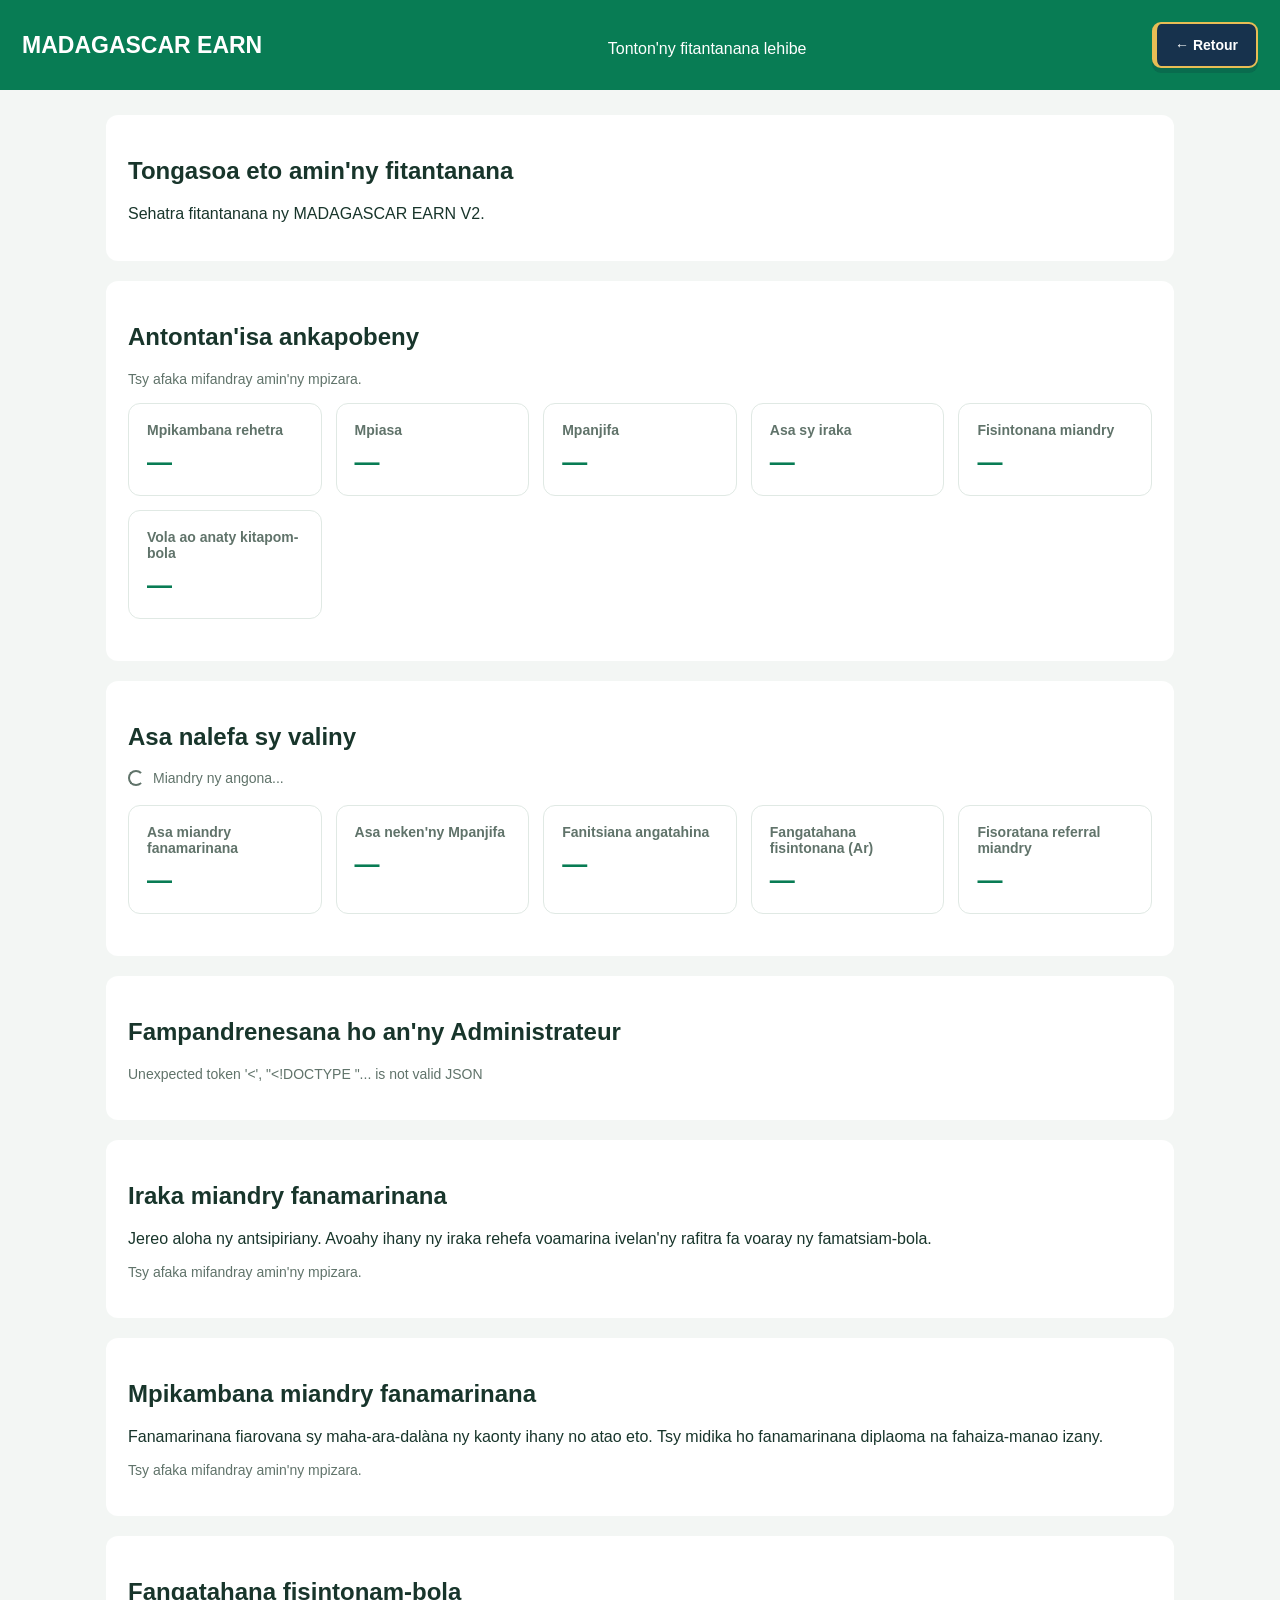
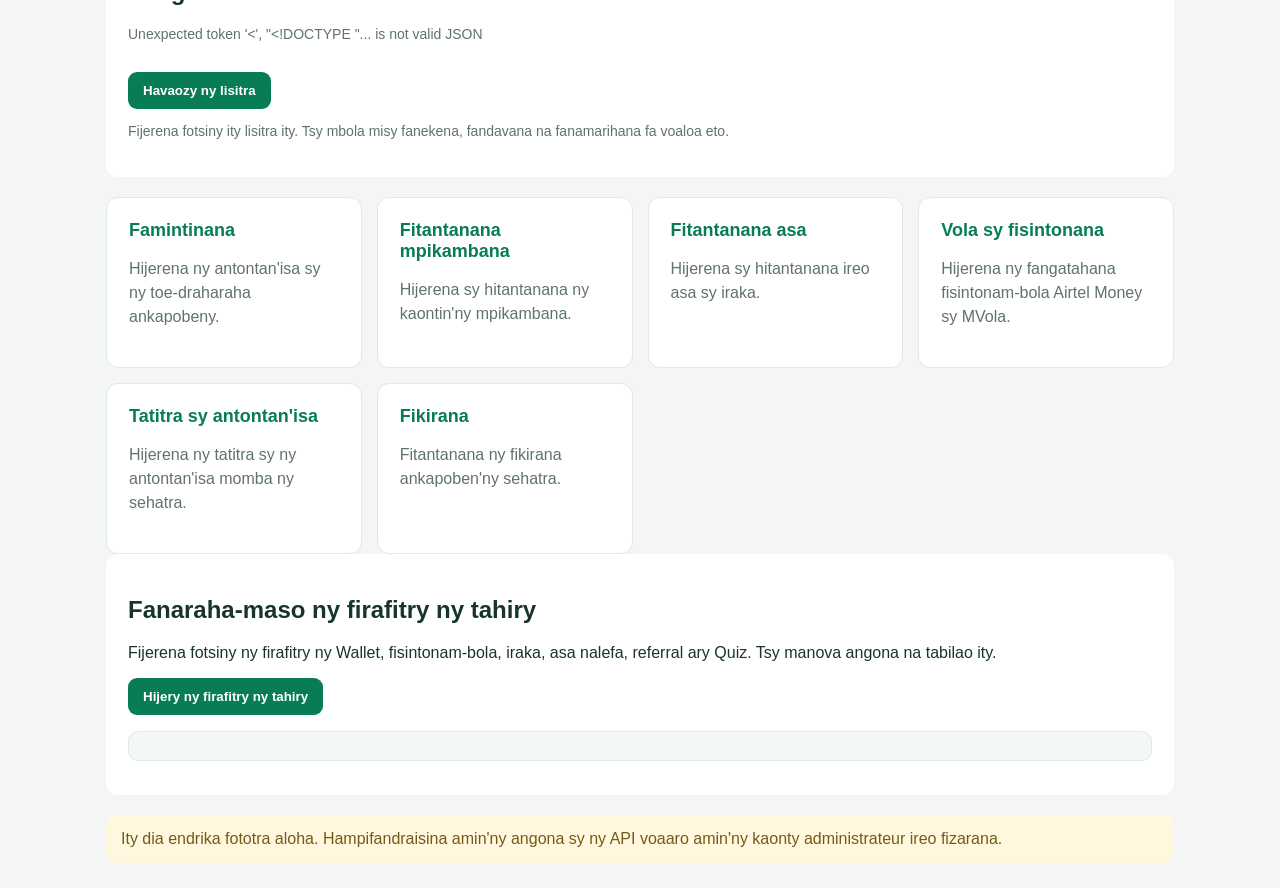
==== admin.html @ 51a0800a "Show read-only withdrawal requests in admin" ====
<!DOCTYPE html>
<html lang="mg">
<head>
  <meta charset="UTF-8">
  <meta name="viewport" content="width=device-width, initial-scale=1">
  <meta name="theme-color" content="#087c54">
  <title>Fitantanana - MADAGASCAR EARN</title>
  <style>
    * {
      box-sizing: border-box;
    }

    body {
      margin: 0;
      font-family: Arial, sans-serif;
      background: #f3f6f4;
      color: #18352b;
    }

    header {
      display:flex;align-items:center;justify-content:space-between;gap:14px;flex-wrap:wrap;
      background: #087c54;
      color: white;
      padding: 22px;
    }

    header h1 {
      margin: 0;
      font-size: 23px;
    }

    header p {
      margin: 7px 0 0;
    }

    main {
      max-width: 1100px;
      margin: 25px auto;
      padding: 0 16px;
    }

    .welcome {
      background: white;
      padding: 22px;
      border-radius: 12px;
      margin-bottom: 20px;
    }

    .menu {
      display: grid;
      grid-template-columns: repeat(auto-fit, minmax(220px, 1fr));
      gap: 15px;
    }

    .item {
      background: white;
      padding: 22px;
      border-radius: 12px;
      border: 1px solid #e0e9e4;
    }

    .item h2 {
      margin-top: 0;
      color: #087c54;
      font-size: 18px;
    }

    .item p {
      color: #60736a;
      line-height: 1.5;
    }

    .notice {
      margin-top: 20px;
      padding: 15px;
      background: #fff8df;
      border-radius: 10px;
      color: #725b16;
    }.statistics {
  display: grid;
  grid-template-columns: repeat(auto-fit, minmax(180px, 1fr));
  gap: 14px;
  margin-bottom: 20px;
}

.stat-card {
  background: white;
  padding: 18px;
  border-radius: 12px;
  border: 1px solid #e0e9e4;
}

.stat-card h3 {
  margin: 0 0 10px;
  color: #60736a;
  font-size: 14px;
}

.stat-card strong {
  font-size: 25px;
  color: #087c54;
}

.stat-status {
  margin-bottom: 16px;
  color: #60736a;
  font-size: 14px;
}

    .me-spinner{display:inline-block;width:16px;height:16px;flex:0 0 16px;border:2px solid currentColor;border-right-color:transparent;border-radius:50%;animation:me-spin .75s linear infinite;vertical-align:middle}
    .me-loading{display:inline-flex;align-items:center;gap:9px}
    @keyframes me-spin{to{transform:rotate(360deg)}}
    @media(prefers-reduced-motion:reduce){.me-spinner{animation-duration:1.8s}}
    .back{display:inline-flex;align-items:center;justify-content:center;min-height:42px;padding:10px 15px;border:1px solid #ffffff65;border-radius:11px;background:#ffffff20;color:#fff;text-decoration:none;font-weight:700;transition:background .2s,transform .2s}.back:hover{background:#ffffff30;transform:translateY(-1px)}
    @media(max-width:560px){header{padding:18px 16px}header h1{font-size:20px}}
  </style>
  <link rel="stylesheet" href="/assets/navigation.css?v=2">
</head>
<body>
  <header>
    <h1>MADAGASCAR EARN</h1>
    <div><p>Tonton'ny fitantanana lehibe</p></div>
    <a class="me-back" href="/dashboard.html">← Retour</a>
  </header>

  <main>
    <section class="welcome">
      <h2>Tongasoa eto amin'ny fitantanana</h2>
      <p>Sehatra fitantanana ny MADAGASCAR EARN V2.</p>
    </section>
<section class="welcome">
  <h2>Antontan'isa ankapobeny</h2>
  <p id="statsStatus" class="stat-status">
    <span class="me-loading"><span class="me-spinner" aria-hidden="true"></span>Miandry ny angona...</span>
  </p>

  <div class="statistics">
    <article class="stat-card">
      <h3>Mpikambana rehetra</h3>
      <strong id="totalUsers">—</strong>
    </article>

    <article class="stat-card">
      <h3>Mpiasa</h3>
      <strong id="totalWorkers">—</strong>
    </article>

    <article class="stat-card">
      <h3>Mpanjifa</h3>
      <strong id="totalClients">—</strong>
    </article>

    <article class="stat-card">
      <h3>Asa sy iraka</h3>
      <strong id="totalMissions">—</strong>
    </article>

    <article class="stat-card">
      <h3>Fisintonana miandry</h3>
      <strong id="pendingWithdrawals">—</strong>
    </article>

    <article class="stat-card">
      <h3>Vola ao anaty kitapom-bola</h3>
      <strong id="totalBalance">—</strong>
    </article>
  </div>
</section>
    <section class="welcome">
      <h2>Asa nalefa sy valiny</h2>
      <p id="submissionStatus" class="stat-status"><span class="me-loading"><span class="me-spinner" aria-hidden="true"></span>Miandry ny angona...</span></p>
      <div class="statistics">
        <article class="stat-card"><h3>Asa miandry fanamarinana</h3><strong id="submittedCount">—</strong></article>
        <article class="stat-card"><h3>Asa neken'ny Mpanjifa</h3><strong id="approvedCount">—</strong></article>
        <article class="stat-card"><h3>Fanitsiana angatahina</h3><strong id="revisionCount">—</strong></article>
        <article class="stat-card"><h3>Fangatahana fisintonana (Ar)</h3><strong id="pendingWithdrawalAmount">—</strong></article>
        <article class="stat-card"><h3>Fisoratana referral miandry</h3><strong id="pendingReferralCount">—</strong></article>
      </div>
    </section>
    <section class="welcome">
      <h2>Fampandrenesana ho an'ny Administrateur</h2>
      <p id="adminNotificationStatus" class="stat-status"><span class="me-loading"><span class="me-spinner" aria-hidden="true"></span>Miandry ny angona...</span></p>
      <ul id="adminNotificationList" style="padding-left:22px;line-height:1.6"></ul>
    </section>
    <section class="welcome">
      <h2>Iraka miandry fanamarinana</h2>
      <p>Jereo aloha ny antsipiriany. Avoahy ihany ny iraka rehefa voamarina ivelan'ny rafitra fa voaray ny famatsiam-bola.</p>
      <p id="pendingMissionStatus" class="stat-status"><span class="me-loading"><span class="me-spinner" aria-hidden="true"></span>Miandry ny angona...</span></p>
      <div id="pendingMissionList" class="menu"></div>
    </section>

    <section class="welcome">
      <h2>Mpikambana miandry fanamarinana</h2>
      <p>Fanamarinana fiarovana sy maha-ara-dalàna ny kaonty ihany no atao eto. Tsy midika ho fanamarinana diplaoma na fahaiza-manao izany.</p>
      <p id="pendingMembersStatus" class="stat-status"><span class="me-loading"><span class="me-spinner" aria-hidden="true"></span>Miandry ny angona...</span></p>
      <div id="pendingMembersList" class="menu"></div>
    </section>
    <section class="welcome">
      <h2>Fangatahana fisintonam-bola</h2>
      <p id="withdrawalsStatus" class="stat-status">Miandry ny angona...</p>
      <div id="withdrawalsList" class="menu"></div>
      <button id="refreshWithdrawals" type="button" style="margin-top:14px;background:#087c54;color:#fff;border:0;border-radius:9px;padding:11px 15px;font-weight:700;cursor:pointer">Havaozy ny lisitra</button>
      <p class="stat-status">Fijerena fotsiny ity lisitra ity. Tsy mbola misy fanekena, fandavana na fanamarihana fa voaloa eto.</p>
    </section>
    <section class="menu">
      <article class="item">
        <h2>Famintinana</h2>
        <p>Hijerena ny antontan'isa sy ny toe-draharaha ankapobeny.</p>
      </article>

      <article class="item">
        <h2>Fitantanana mpikambana</h2>
        <p>Hijerena sy hitantanana ny kaontin'ny mpikambana.</p>
      </article>

      <article class="item">
        <h2>Fitantanana asa</h2>
        <p>Hijerena sy hitantanana ireo asa sy iraka.</p>
      </article>

      <article class="item">
        <h2>Vola sy fisintonana</h2>
        <p>Hijerena ny fangatahana fisintonam-bola Airtel Money sy MVola.</p>
      </article>

      <article class="item">
        <h2>Tatitra sy antontan'isa</h2>
        <p>Hijerena ny tatitra sy ny antontan'isa momba ny sehatra.</p>
      </article>

      <article class="item">
        <h2>Fikirana</h2>
        <p>Fitantanana ny fikirana ankapoben'ny sehatra.</p>
      </article>
    </section>

    <section class="welcome">
      <h2>Fanaraha-maso ny firafitry ny tahiry</h2>
      <p>Fijerena fotsiny ny firafitry ny Wallet, fisintonam-bola, iraka, asa nalefa, referral ary Quiz. Tsy manova angona na tabilao ity.</p>
      <button id="loadDatabaseSchema" type="button" style="background:#087c54;color:#fff;border:0;border-radius:9px;padding:11px 15px;font-weight:700;cursor:pointer">Hijery ny firafitry ny tahiry</button>
      <p id="databaseSchemaStatus" class="stat-status" aria-live="polite"></p>
      <pre id="databaseSchemaOutput" style="white-space:pre-wrap;overflow-wrap:anywhere;background:#f3f8f5;border:1px solid #e0e9e4;border-radius:10px;padding:14px;font-size:12px;max-height:420px;overflow:auto"></pre>
    </section>
    <div class="notice">
      Ity dia endrika fototra aloha. Hampifandraisina amin'ny angona sy ny API voaaro amin'ny kaonty administrateur ireo fizarana.
    </div>
  </main>
<script>
async function loadStatistics() {
  const status = document.getElementById("statsStatus");

  try {
    const response = await fetch("/api/admin/stats", {
      method: "GET",
      credentials: "same-origin",
      cache: "no-store"
    });

    const result = await response.json();

    if (!response.ok || !result.success) {
      if (response.status === 401 || response.status === 403) {
        status.textContent =
          "Tsy nahazo alalana hijery ireo antontan'isa.";
      } else {
        status.textContent =
          "Nisy olana tamin'ny fakana ny angona.";
      }
      return;
    }

    const stats = result.statistics;

    const number = value =>
      Number(value || 0).toLocaleString("fr-FR");

    document.getElementById("totalUsers").textContent =
      number(stats.users.total);

    document.getElementById("totalWorkers").textContent =
      number(stats.users.workers);

    document.getElementById("totalClients").textContent =
      number(stats.users.clients);

    document.getElementById("totalMissions").textContent =
      number(stats.missions.total);

    document.getElementById("pendingWithdrawals").textContent =
      number(stats.withdrawals.pending);

    document.getElementById("totalBalance").textContent =
      number(stats.wallets.total_balance) + " Ar";

    document.getElementById("submittedCount").textContent = number(stats.submissions.submitted);
    document.getElementById("approvedCount").textContent = number(stats.submissions.approved);
    document.getElementById("revisionCount").textContent = number(stats.submissions.revision);
    document.getElementById("pendingWithdrawalAmount").textContent = number(stats.withdrawals.pending_amount);
    document.getElementById("pendingReferralCount").textContent = number(stats.referrals.pending);

    status.textContent =
      "Tafiditra soa aman-tsara ny antontan'isa.";

  } catch (error) {
    status.textContent =
      "Tsy afaka mifandray amin'ny mpizara.";
  }
}

async function loadAdminWithdrawals() {
  const status = document.getElementById("withdrawalsStatus");
  const list = document.getElementById("withdrawalsList");
  status.textContent = "Eo am-pakana ny fangatahana...";
  try {
    const response = await fetch("/api/admin/withdrawals", {
      credentials: "same-origin",
      cache: "no-store"
    });
    const result = await response.json();
    if (!response.ok || !result.success) {
      throw new Error(result.message || "Tsy afaka naka ny fangatahana.");
    }
    const items = result.withdrawals || [];
    status.textContent = items.length
      ? items.length + " fangatahana farany"
      : "Mbola tsy misy fangatahana fisintonam-bola.";
    list.replaceChildren();
    const labels = { pending: "Miandry", approved: "Ekena fa mbola tsy voaloa", paid: "Voaloa", rejected: "Nolavina" };
    for (const item of items) {
      const card = document.createElement("article");
      card.className = "item";
      const title = document.createElement("h2");
      title.textContent = (item.full_name || "Mpikambana") + " — " + Number(item.amount_ariary).toLocaleString("fr-FR") + " Ar";
      const details = document.createElement("p");
      details.textContent =
        "Raisin'ny Mpiasa: " + Number(item.payout_ariary).toLocaleString("fr-FR") + " Ar" +
        " · Sarany: " + Number(item.fee_ariary).toLocaleString("fr-FR") + " Ar" +
        " · " + (item.method || "") +
        " · Finday handraisana: " + (item.phone_number || "") +
        " · Satan'ny fangatahana: " + (labels[item.status] || item.status || "Tsy fantatra") +
        " · Daty: " + (item.requested_at ? new Date(item.requested_at).toLocaleString("fr-FR") : "");
      card.append(title, details);
      list.append(card);
    }
  } catch (error) {
    status.textContent = error.message || "Tsy afaka naka ny fangatahana fisintonam-bola.";
  }
}
document.getElementById("refreshWithdrawals").addEventListener("click", loadAdminWithdrawals);
loadAdminWithdrawals();

loadStatistics();

async function loadAdminNotifications(){
  const status = document.getElementById("adminNotificationStatus");
  const list = document.getElementById("adminNotificationList");
  try {
    const response = await fetch("/api/notifications", {credentials:"same-origin",cache:"no-store"});
    const result = await response.json();
    if (!response.ok || !result.success) throw new Error(result.message || "Tsy afaka naka fampandrenesana.");
    const items = result.notifications || [];
    status.textContent = items.length ? items.length + " fampandrenesana farany" : "Tsy mbola misy fampandrenesana.";
    list.replaceChildren();
    for (const item of items) {
      const li = document.createElement("li");
      const strong = document.createElement("strong");
      strong.textContent = (Number(item.is_read) === 1 ? "" : "● ") + (item.title || "Fampandrenesana");
      const message = document.createElement("div");
      message.textContent = item.message || "";
      const date = document.createElement("small");
      date.textContent = item.created_at ? new Date(item.created_at).toLocaleString("fr-FR") : "";
      li.append(strong, message, date);
      li.style.marginBottom = "12px";
      list.append(li);
    }
  } catch (error) {
    status.textContent = error.message || "Tsy afaka naka fampandrenesana.";
  }
}
loadAdminNotifications();

async function loadPendingMissions() {
  const status = document.getElementById("pendingMissionStatus");
  const list = document.getElementById("pendingMissionList");
  try {
    const response = await fetch("/api/admin/missions", { credentials:"same-origin", cache:"no-store" });
    const result = await response.json();
    if (!response.ok || !result.success) {
      status.textContent = response.status === 401 || response.status === 403
        ? "Tsy nahazo alalana hijery ireo iraka. Kaonty Administrateur ihany."
        : (result.message || "Tsy afaka naka ireo iraka.");
      return;
    }
    status.textContent = result.missions.length + " iraka miandry.";
    list.innerHTML = result.missions.length ? result.missions.map(m => `
      <article class="item">
        <h2>${escapeText(m.title)}</h2>
        <p>${escapeText(m.description)}</p>
        <p><strong>Mpanjifa:</strong> ${escapeText(m.client_name)}<br>
        <strong>Tetibola:</strong> ${Number(m.budget_ariary).toLocaleString("fr-FR")} Ar<br>
        <strong>Mpiasa:</strong> ${Number(m.workers_needed)}</p>
        <label for="mission-note-${Number(m.id)}">Fanamarihana / porofo fanamarinana</label>
        <input id="mission-note-${Number(m.id)}" maxlength="1000" placeholder="Lazao izay fanamarinana natao">
        <p class="muted" role="status">Tsy mbola azo avoaka: tsy mbola mifandray amin'ny Wallet ny fanamarinana sy fitazonana ny tetibola.</p>
        <button type="button" style="background:#a63a35" onclick="reviewMission(${Number(m.id)}, 'reject', this)">Lavina</button>
      </article>`).join("") : "<p>Tsy misy iraka miandry fanamarinana.</p>";
  } catch (error) {
    status.textContent = "Tsy afaka mifandray amin'ny mpizara.";
  }
}
function escapeText(value) {
  return String(value ?? "").replace(/[&<>"']/g, ch => ({
    "&":"&amp;", "<":"&lt;", ">":"&gt;", '"':"&quot;", "'":"&#39;"
  }[ch]));
}
async function reviewMission(id, action, button) {
  const note = document.getElementById("mission-note-" + id)?.value.trim() || "";
  if (action === "publish" && note.length < 8) {
    alert("Ampidiro fanamarihana mazava momba ny fanamarinana ny famatsiam-bola.");
    return;
  }
  const promptText = action === "publish"
    ? "Manamafy ve ianao fa voaray sy voamarina ny famatsiam-bola, ka azo avoaka ity iraka ity?"
    : "Azonao antoka ve fa handà ity iraka ity?";
  if (!confirm(promptText)) return;
  const originalText = button ? button.textContent : "";
  if (button) { button.disabled = true; button.classList.add("is-loading"); button.textContent = "Miandry..."; }
  try {
    const response = await fetch("/api/admin/missions", {
      method:"POST", credentials:"same-origin", cache:"no-store",
      headers:{"Content-Type":"application/json"},
      body:JSON.stringify({mission_id:id, action, funding_confirmed:action==="publish", note})
    });
    const result = await response.json();
    alert(result.message || "Vita.");
    if (response.ok && result.success) loadPendingMissions();
  } catch (error) {
    alert("Tsy afaka mifandray amin'ny mpizara.");
  } finally {
    if (button) { button.disabled = false; button.classList.remove("is-loading"); button.textContent = originalText; }
  }
}
loadPendingMissions();


async function loadPendingMembers() {
  const status = document.getElementById("pendingMembersStatus");
  const list = document.getElementById("pendingMembersList");
  try {
    const response = await fetch("/api/admin/members", {
      method: "GET",
      credentials: "same-origin",
      cache: "no-store"
    });
    const result = await response.json();
    if (!response.ok || !result.success) {
      status.textContent = response.status === 401 || response.status === 403
        ? "Tsy nahazo alalana hijery ireo mpikambana."
        : (result.message || "Tsy afaka naka ny lisitry ny mpikambana.");
      return;
    }

    const members = result.members || [];
    status.textContent = members.length
      ? members.length + " kaonty miandry fanamarinana."
      : "Tsy misy kaonty miandry fanamarinana.";
    list.replaceChildren();

    for (const member of members) {
      const card = document.createElement("article");
      card.className = "item";

      const heading = document.createElement("h2");
      heading.textContent = member.full_name || "Mpikambana";
      const role = document.createElement("p");
      role.textContent = member.role === "worker" ? "Karazana kaonty: Mpiasa" : "Karazana kaonty: Mpanjifa";
      const email = document.createElement("p");
      email.textContent = "Email: " + (member.email || "Tsy misy");
      const phone = document.createElement("p");
      phone.textContent = "Finday: " + (member.phone || "Tsy misy");
      const state = document.createElement("p");
      state.textContent = member.security_status === "review"
        ? "Fiarovana: Mila fanadihadiana ataon'ny Administrateur"
        : member.security_status === "rejected"
          ? "Fiarovana: Nolavina"
          : "Fiarovana: Tsy nahitana famantarana mampiahiahy";

      const accountState = document.createElement("p");
      accountState.textContent = "Satan'ny kaonty: " + (member.status === "pending" ? "Miandry" : member.status);

      card.append(heading, role, email, phone, state, accountState);

      if (member.security_status === "review" && member.status === "pending") {
        const actions = document.createElement("div");
        actions.style.cssText = "display:flex;gap:8px;flex-wrap:wrap;margin-top:14px";
        const approve = document.createElement("button");
        approve.type = "button";
        approve.textContent = "Ekena ny kaonty";
        approve.style.cssText = "background:#087c54;color:#fff;border:0;border-radius:9px;padding:10px 13px;font-weight:700;cursor:pointer";
        approve.addEventListener("click", () => reviewMember(member.id, "approve", approve));
        const reject = document.createElement("button");
        reject.type = "button";
        reject.textContent = "Lavina";
        reject.style.cssText = "background:#a63a35;color:#fff;border:0;border-radius:9px;padding:10px 13px;font-weight:700;cursor:pointer";
        reject.addEventListener("click", () => reviewMember(member.id, "reject", reject));
        actions.append(approve, reject);
        card.append(actions);
      }
      list.append(card);
    }
  } catch (error) {
    status.textContent = "Tsy afaka mifandray amin'ny mpizara.";
  }
}

loadPendingMembers();


async function reviewMember(id, action, button) {
  const promptText = action === "approve"
    ? "Efa nohamarininao ve fa azo ekena ity kaonty ity?"
    : "Azonao antoka ve fa holavina sy haato ity kaonty ity?";
  if (!confirm(promptText)) return;
  const original = button.textContent;
  button.disabled = true;
  button.textContent = "Miandry...";
  try {
    const response = await fetch("/api/admin/members", {
      method: "POST",
      credentials: "same-origin",
      cache: "no-store",
      headers: { "Content-Type": "application/json" },
      body: JSON.stringify({ member_id: id, action })
    });
    const result = await response.json();
    alert(result.message || "Vita.");
    if (response.ok && result.success) {
      loadPendingMembers();
      loadStatistics();
      loadAdminNotifications();
    }
  } catch (error) {
    alert("Tsy afaka nifandray tamin'ny mpizara.");
  } finally {
    button.disabled = false;
    button.textContent = original;
  }
}


document.getElementById("loadDatabaseSchema").addEventListener("click", async () => {
  const button = document.getElementById("loadDatabaseSchema");
  const status = document.getElementById("databaseSchemaStatus");
  const output = document.getElementById("databaseSchemaOutput");
  button.disabled = true;
  button.textContent = "Eo am-pakana...";
  status.textContent = "";
  output.textContent = "";
  try {
    const response = await fetch("/api/admin/database-schema", {
      credentials: "same-origin",
      cache: "no-store"
    });
    const result = await response.json();
    if (!response.ok || !result.success) throw new Error(result.message || "Tsy afaka naka ny firafitry ny tahiry.");
    output.textContent = JSON.stringify(result.schema, null, 2);
    status.textContent = "Vita ny fijerena. Tsy nisy angona novaina.";
  } catch (error) {
    status.textContent = error.message || "Nisy olana tamin'ny fijerena ny tahiry.";
  } finally {
    button.disabled = false;
    button.textContent = "Hijery indray ny firafitry ny tahiry";
  }
});

</script></body>
</html>
---- assets/navigation.css ----
/* MADAGASCAR EARN V2 — endrika vaovao iraisana ho an'ny bokotra fiverenana */
.me-back,
.me-back:visited{
  display:inline-flex;
  align-items:center;
  justify-content:center;
  gap:9px;
  min-height:46px;
  padding:11px 18px;
  border:2px solid #e8bd55;
  border-left-width:5px;
  border-radius:9px;
  background:#17324d;
  color:#fff !important;
  font-family:Arial,Helvetica,sans-serif;
  font-size:14px;
  font-weight:800;
  line-height:1.2;
  text-decoration:none !important;
  white-space:nowrap;
  box-shadow:0 5px 0 rgba(12,35,54,.18);
  transition:background .18s ease,transform .18s ease,box-shadow .18s ease;
  -webkit-tap-highlight-color:transparent;
}
.me-back:hover{
  background:#244d70;
  color:#fff !important;
  transform:translateY(-2px);
  box-shadow:0 7px 0 rgba(12,35,54,.16);
}
.me-back:focus-visible{
  outline:3px solid #e8bd55;
  outline-offset:3px;
}
.me-back:active{
  transform:translateY(1px);
  box-shadow:0 2px 0 rgba(12,35,54,.18);
}
@media(max-width:560px){
  .me-back{min-height:43px;padding:10px 14px;font-size:13px}
}
@media(prefers-reduced-motion:reduce){
  .me-back{transition:none}
}
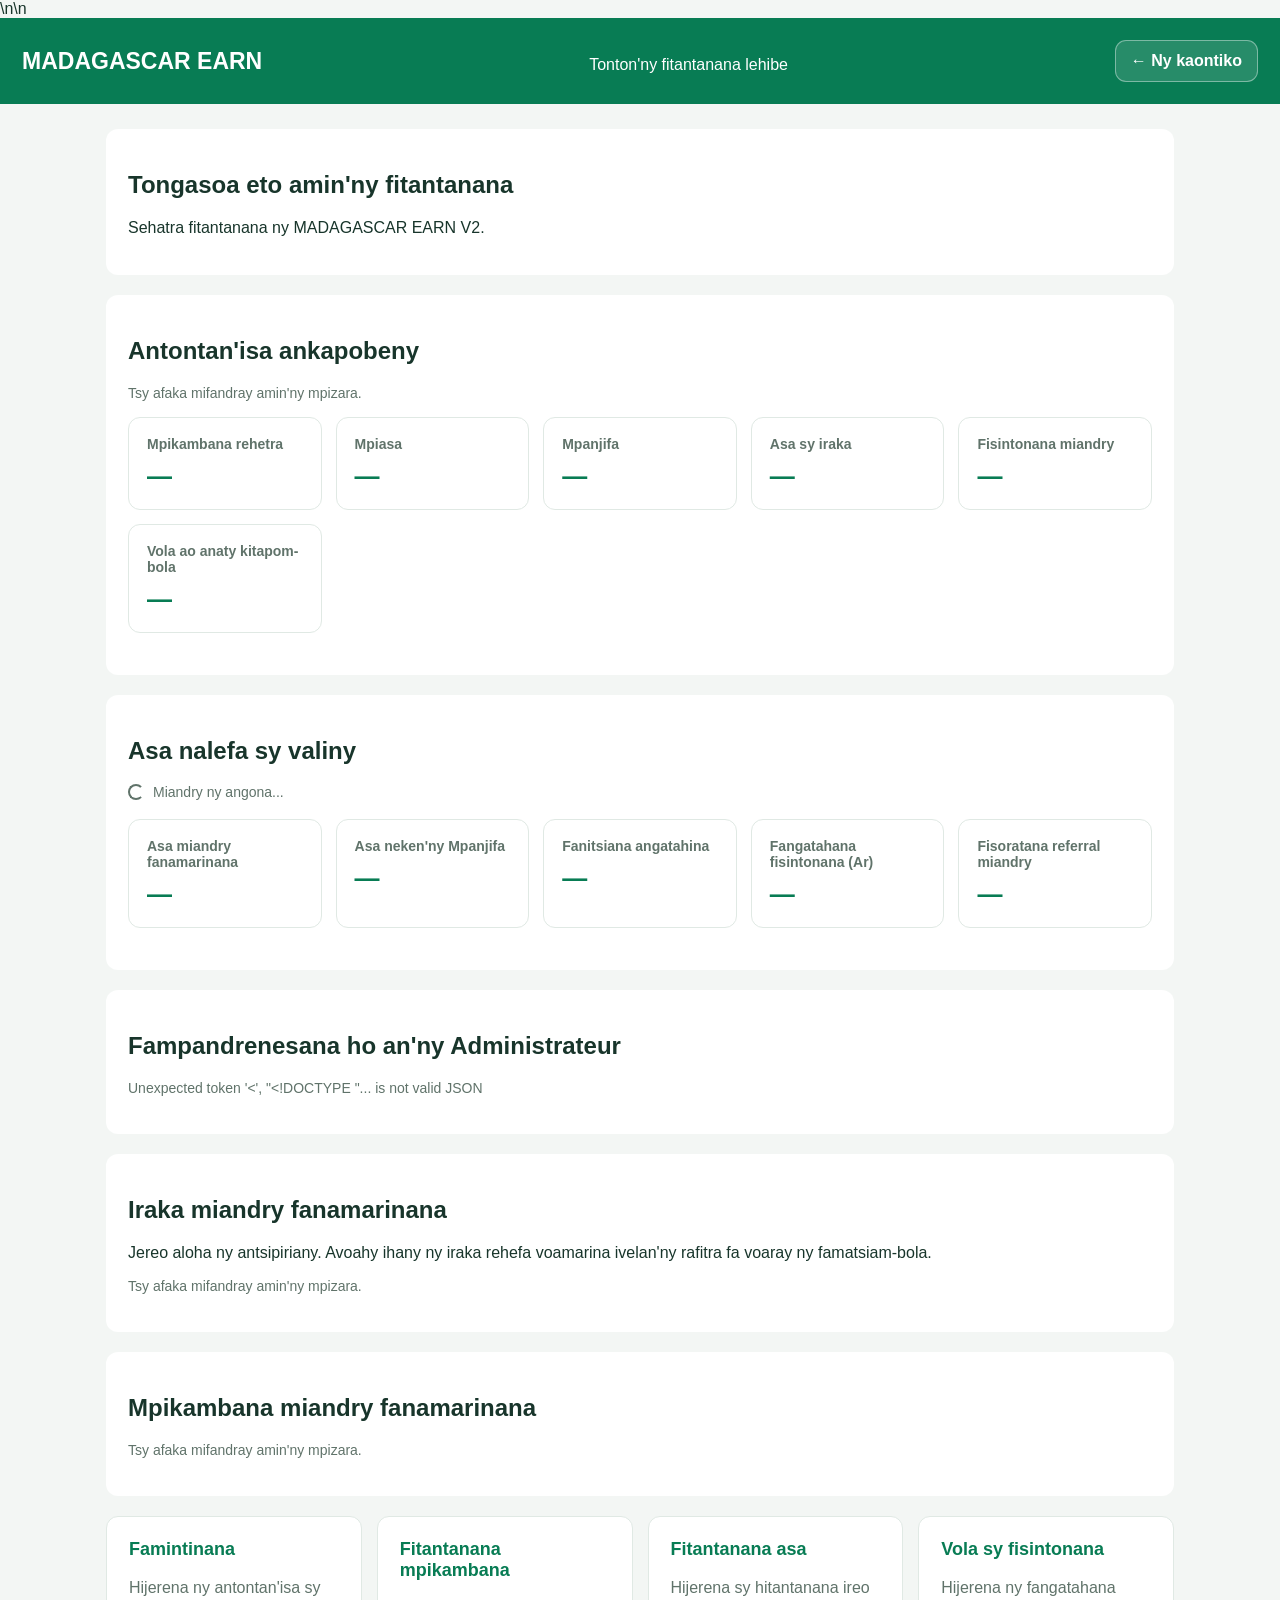
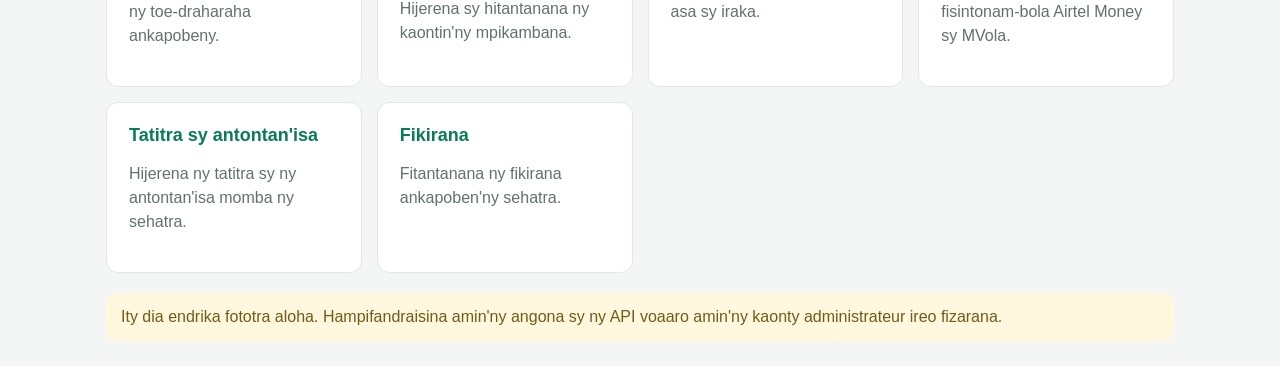
==== commit c825e48a: "Mampifandray ny fenitra affichage Android amin'ny admin.html" ====
--- a/admin.html
+++ b/admin.html
@@ -114,14 +114,13 @@
     @media(prefers-reduced-motion:reduce){.me-spinner{animation-duration:1.8s}}
     .back{display:inline-flex;align-items:center;justify-content:center;min-height:42px;padding:10px 15px;border:1px solid #ffffff65;border-radius:11px;background:#ffffff20;color:#fff;text-decoration:none;font-weight:700;transition:background .2s,transform .2s}.back:hover{background:#ffffff30;transform:translateY(-1px)}
     @media(max-width:560px){header{padding:18px 16px}header h1{font-size:20px}}
-  </style>
-  <link rel="stylesheet" href="/assets/navigation.css?v=2">
+  </style>\n<link rel="stylesheet" href="/assets/android-compact.css">\n
 </head>
 <body>
   <header>
     <h1>MADAGASCAR EARN</h1>
     <div><p>Tonton'ny fitantanana lehibe</p></div>
-    <a class="me-back" href="/dashboard.html">← Retour</a>
+    <a class="back" href="/dashboard.html">← Ny kaontiko</a>
   </header>
 
   <main>
@@ -192,17 +191,9 @@
 
     <section class="welcome">
       <h2>Mpikambana miandry fanamarinana</h2>
-      <p>Fanamarinana fiarovana sy maha-ara-dalàna ny kaonty ihany no atao eto. Tsy midika ho fanamarinana diplaoma na fahaiza-manao izany.</p>
       <p id="pendingMembersStatus" class="stat-status"><span class="me-loading"><span class="me-spinner" aria-hidden="true"></span>Miandry ny angona...</span></p>
       <div id="pendingMembersList" class="menu"></div>
     </section>
-    <section class="welcome">
-      <h2>Fangatahana fisintonam-bola</h2>
-      <p id="withdrawalsStatus" class="stat-status">Miandry ny angona...</p>
-      <div id="withdrawalsList" class="menu"></div>
-      <button id="refreshWithdrawals" type="button" style="margin-top:14px;background:#087c54;color:#fff;border:0;border-radius:9px;padding:11px 15px;font-weight:700;cursor:pointer">Havaozy ny lisitra</button>
-      <p class="stat-status">Fijerena fotsiny ity lisitra ity. Tsy mbola misy fanekena, fandavana na fanamarihana fa voaloa eto.</p>
-    </section>
     <section class="menu">
       <article class="item">
         <h2>Famintinana</h2>
@@ -235,13 +226,6 @@
       </article>
     </section>
 
-    <section class="welcome">
-      <h2>Fanaraha-maso ny firafitry ny tahiry</h2>
-      <p>Fijerena fotsiny ny firafitry ny Wallet, fisintonam-bola, iraka, asa nalefa, referral ary Quiz. Tsy manova angona na tabilao ity.</p>
-      <button id="loadDatabaseSchema" type="button" style="background:#087c54;color:#fff;border:0;border-radius:9px;padding:11px 15px;font-weight:700;cursor:pointer">Hijery ny firafitry ny tahiry</button>
-      <p id="databaseSchemaStatus" class="stat-status" aria-live="polite"></p>
-      <pre id="databaseSchemaOutput" style="white-space:pre-wrap;overflow-wrap:anywhere;background:#f3f8f5;border:1px solid #e0e9e4;border-radius:10px;padding:14px;font-size:12px;max-height:420px;overflow:auto"></pre>
-    </section>
     <div class="notice">
       Ity dia endrika fototra aloha. Hampifandraisina amin'ny angona sy ny API voaaro amin'ny kaonty administrateur ireo fizarana.
     </div>
@@ -307,48 +291,6 @@
       "Tsy afaka mifandray amin'ny mpizara.";
   }
 }
-
-async function loadAdminWithdrawals() {
-  const status = document.getElementById("withdrawalsStatus");
-  const list = document.getElementById("withdrawalsList");
-  status.textContent = "Eo am-pakana ny fangatahana...";
-  try {
-    const response = await fetch("/api/admin/withdrawals", {
-      credentials: "same-origin",
-      cache: "no-store"
-    });
-    const result = await response.json();
-    if (!response.ok || !result.success) {
-      throw new Error(result.message || "Tsy afaka naka ny fangatahana.");
-    }
-    const items = result.withdrawals || [];
-    status.textContent = items.length
-      ? items.length + " fangatahana farany"
-      : "Mbola tsy misy fangatahana fisintonam-bola.";
-    list.replaceChildren();
-    const labels = { pending: "Miandry", approved: "Ekena fa mbola tsy voaloa", paid: "Voaloa", rejected: "Nolavina" };
-    for (const item of items) {
-      const card = document.createElement("article");
-      card.className = "item";
-      const title = document.createElement("h2");
-      title.textContent = (item.full_name || "Mpikambana") + " — " + Number(item.amount_ariary).toLocaleString("fr-FR") + " Ar";
-      const details = document.createElement("p");
-      details.textContent =
-        "Raisin'ny Mpiasa: " + Number(item.payout_ariary).toLocaleString("fr-FR") + " Ar" +
-        " · Sarany: " + Number(item.fee_ariary).toLocaleString("fr-FR") + " Ar" +
-        " · " + (item.method || "") +
-        " · Finday handraisana: " + (item.phone_number || "") +
-        " · Satan'ny fangatahana: " + (labels[item.status] || item.status || "Tsy fantatra") +
-        " · Daty: " + (item.requested_at ? new Date(item.requested_at).toLocaleString("fr-FR") : "");
-      card.append(title, details);
-      list.append(card);
-    }
-  } catch (error) {
-    status.textContent = error.message || "Tsy afaka naka ny fangatahana fisintonam-bola.";
-  }
-}
-document.getElementById("refreshWithdrawals").addEventListener("click", loadAdminWithdrawals);
-loadAdminWithdrawals();
 
 loadStatistics();
 
@@ -402,7 +344,7 @@
         <strong>Mpiasa:</strong> ${Number(m.workers_needed)}</p>
         <label for="mission-note-${Number(m.id)}">Fanamarihana / porofo fanamarinana</label>
         <input id="mission-note-${Number(m.id)}" maxlength="1000" placeholder="Lazao izay fanamarinana natao">
-        <p class="muted" role="status">Tsy mbola azo avoaka: tsy mbola mifandray amin'ny Wallet ny fanamarinana sy fitazonana ny tetibola.</p>
+        <button type="button" onclick="reviewMission(${Number(m.id)}, 'publish', this)">Havoaka</button>
         <button type="button" style="background:#a63a35" onclick="reviewMission(${Number(m.id)}, 'reject', this)">Lavina</button>
       </article>`).join("") : "<p>Tsy misy iraka miandry fanamarinana.</p>";
   } catch (error) {
@@ -490,23 +432,6 @@
       accountState.textContent = "Satan'ny kaonty: " + (member.status === "pending" ? "Miandry" : member.status);
 
       card.append(heading, role, email, phone, state, accountState);
-
-      if (member.security_status === "review" && member.status === "pending") {
-        const actions = document.createElement("div");
-        actions.style.cssText = "display:flex;gap:8px;flex-wrap:wrap;margin-top:14px";
-        const approve = document.createElement("button");
-        approve.type = "button";
-        approve.textContent = "Ekena ny kaonty";
-        approve.style.cssText = "background:#087c54;color:#fff;border:0;border-radius:9px;padding:10px 13px;font-weight:700;cursor:pointer";
-        approve.addEventListener("click", () => reviewMember(member.id, "approve", approve));
-        const reject = document.createElement("button");
-        reject.type = "button";
-        reject.textContent = "Lavina";
-        reject.style.cssText = "background:#a63a35;color:#fff;border:0;border-radius:9px;padding:10px 13px;font-weight:700;cursor:pointer";
-        reject.addEventListener("click", () => reviewMember(member.id, "reject", reject));
-        actions.append(approve, reject);
-        card.append(actions);
-      }
       list.append(card);
     }
   } catch (error) {
@@ -516,63 +441,5 @@
 
 loadPendingMembers();
 
-
-async function reviewMember(id, action, button) {
-  const promptText = action === "approve"
-    ? "Efa nohamarininao ve fa azo ekena ity kaonty ity?"
-    : "Azonao antoka ve fa holavina sy haato ity kaonty ity?";
-  if (!confirm(promptText)) return;
-  const original = button.textContent;
-  button.disabled = true;
-  button.textContent = "Miandry...";
-  try {
-    const response = await fetch("/api/admin/members", {
-      method: "POST",
-      credentials: "same-origin",
-      cache: "no-store",
-      headers: { "Content-Type": "application/json" },
-      body: JSON.stringify({ member_id: id, action })
-    });
-    const result = await response.json();
-    alert(result.message || "Vita.");
-    if (response.ok && result.success) {
-      loadPendingMembers();
-      loadStatistics();
-      loadAdminNotifications();
-    }
-  } catch (error) {
-    alert("Tsy afaka nifandray tamin'ny mpizara.");
-  } finally {
-    button.disabled = false;
-    button.textContent = original;
-  }
-}
-
-
-document.getElementById("loadDatabaseSchema").addEventListener("click", async () => {
-  const button = document.getElementById("loadDatabaseSchema");
-  const status = document.getElementById("databaseSchemaStatus");
-  const output = document.getElementById("databaseSchemaOutput");
-  button.disabled = true;
-  button.textContent = "Eo am-pakana...";
-  status.textContent = "";
-  output.textContent = "";
-  try {
-    const response = await fetch("/api/admin/database-schema", {
-      credentials: "same-origin",
-      cache: "no-store"
-    });
-    const result = await response.json();
-    if (!response.ok || !result.success) throw new Error(result.message || "Tsy afaka naka ny firafitry ny tahiry.");
-    output.textContent = JSON.stringify(result.schema, null, 2);
-    status.textContent = "Vita ny fijerena. Tsy nisy angona novaina.";
-  } catch (error) {
-    status.textContent = error.message || "Nisy olana tamin'ny fijerena ny tahiry.";
-  } finally {
-    button.disabled = false;
-    button.textContent = "Hijery indray ny firafitry ny tahiry";
-  }
-});
-
 </script></body>
 </html>
--- a/assets/android-compact.css
+++ b/assets/android-compact.css
@@ -0,0 +1,45 @@
+/* MADAGASCAR EARN V2 — fenitra iraisana ho an'ny Android */
+@media (max-width: 720px) {
+  html { -webkit-text-size-adjust: 100%; }
+  body { line-height: 1.5; }
+  header { gap: 10px; }
+  main { max-width: 100%; }
+  h1 { line-height: 1.2; }
+  h2 { line-height: 1.3; }
+  button, .btn, a.button, input[type="submit"] {
+    min-height: 38px;
+    padding: 9px 12px;
+    border-radius: 10px;
+    font-size: 13px;
+  }
+  input, select, textarea {
+    min-height: 40px;
+    max-width: 100%;
+    font-size: 14px;
+  }
+  textarea { min-height: 88px; }
+  img, video, svg { max-width: 100%; }
+  .card, .panel, .item, .welcome, .auth-box {
+    border-radius: 14px;
+  }
+  .grid, .menu, .feature-grid { gap: 11px; }
+  p, li { overflow-wrap: anywhere; }
+}
+@media (max-width: 560px) {
+  header { padding-top: 12px; padding-bottom: 12px; }
+  main { padding-top: 14px; padding-bottom: 28px; }
+  h1 { font-size: clamp(20px, 6vw, 27px); }
+  h2 { font-size: clamp(16px, 4.8vw, 20px); }
+  .wrap { width: calc(100% - 24px); }
+  .panel, .card, .item, .welcome { padding: 13px; }
+  .grid, .menu, .feature-grid { grid-template-columns: minmax(0, 1fr); gap: 10px; }
+  button, .btn, a.button, input[type="submit"] { min-height: 36px; padding: 8px 10px; font-size: 12px; }
+  label { font-size: 12px; }
+  input, select, textarea { padding: 9px 10px; font-size: 13px; }
+}
+@media (max-width: 380px) {
+  header { padding-left: 10px; padding-right: 10px; }
+  main { padding-left: 10px; padding-right: 10px; }
+  .panel, .card, .item, .welcome { padding: 11px; }
+  .brand { font-size: 14px; }
+}
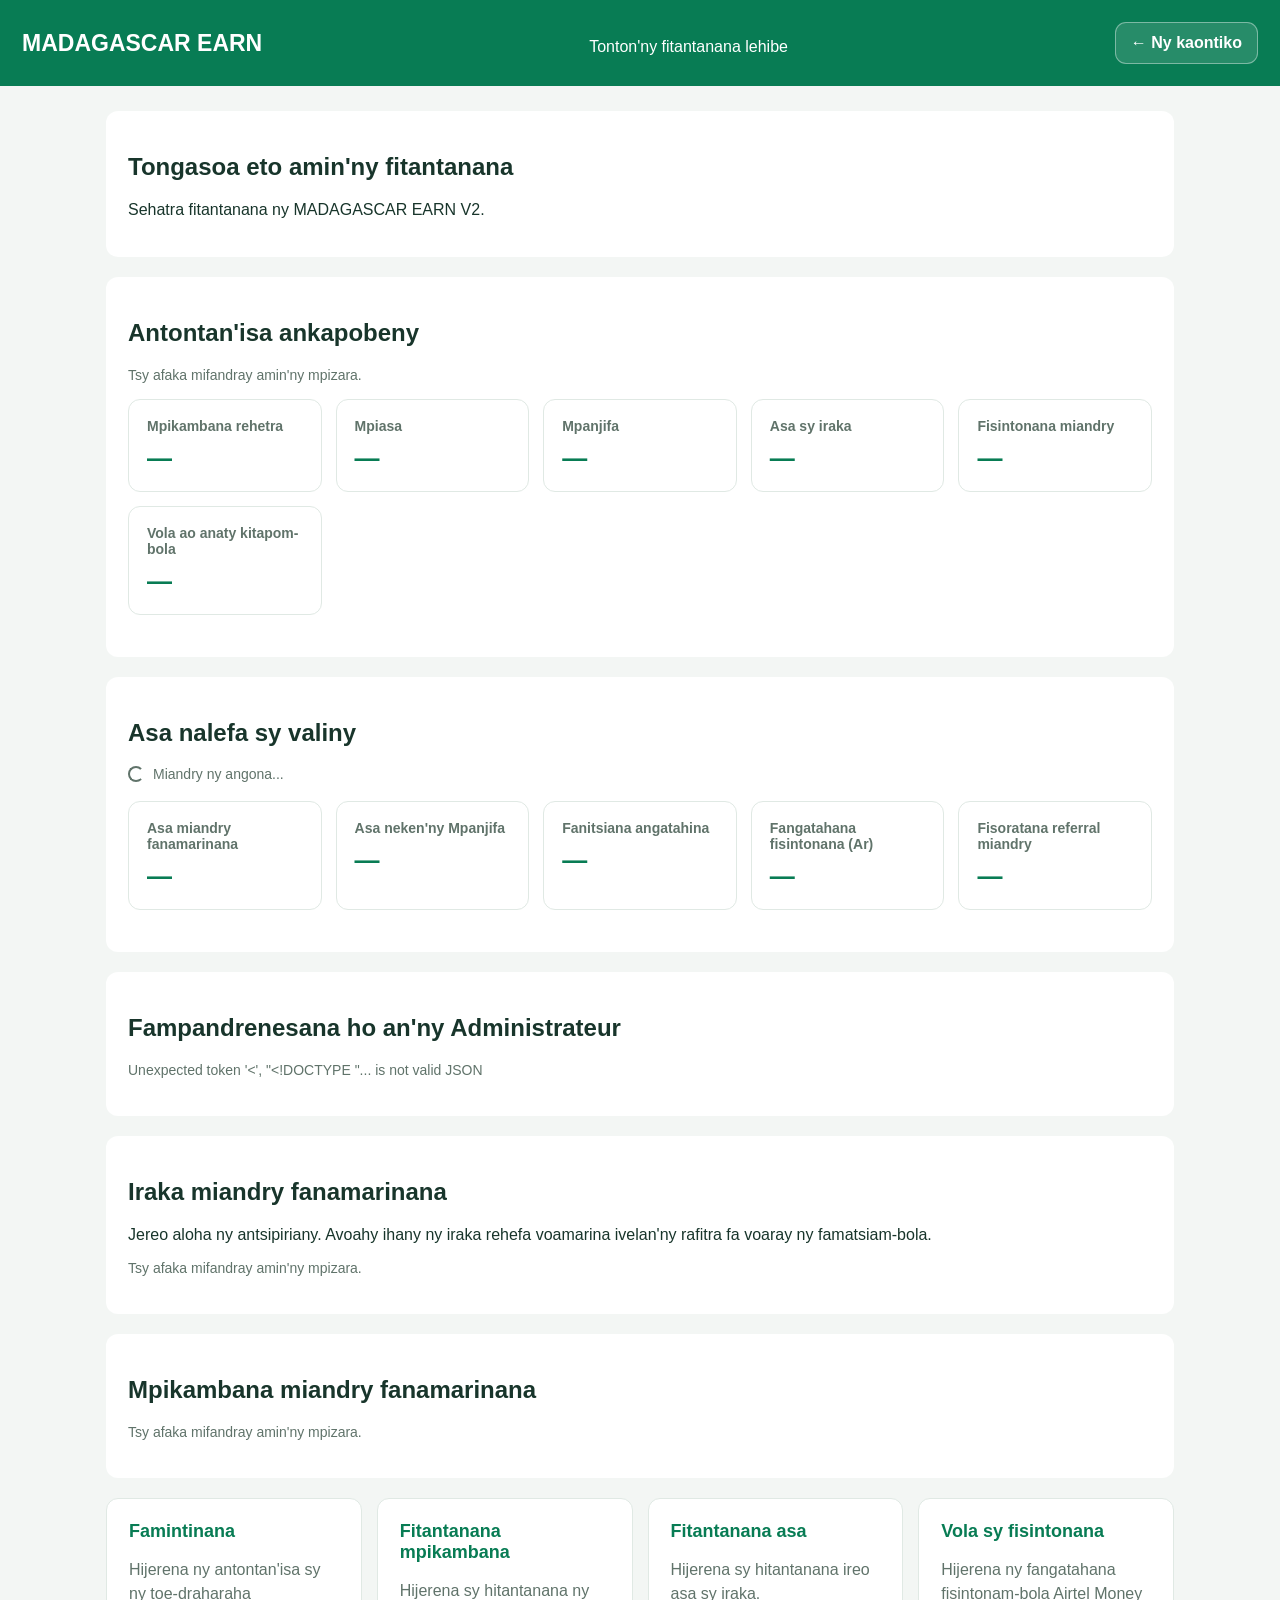
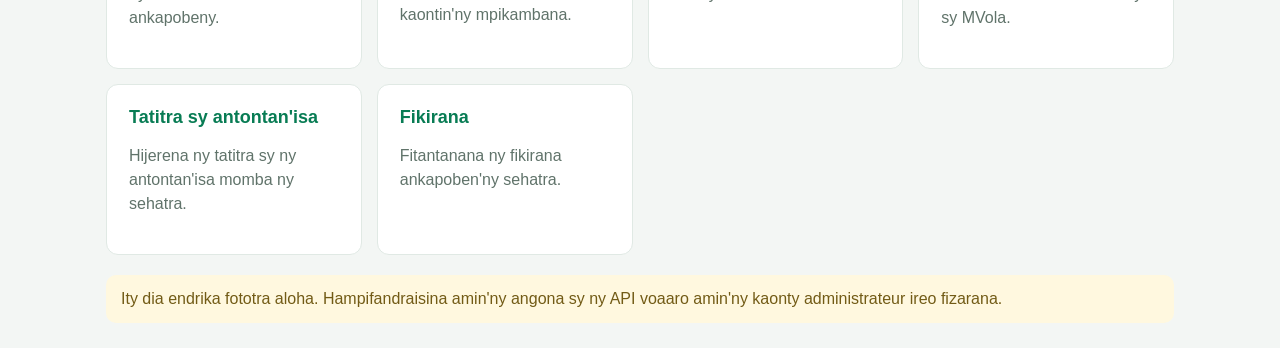
==== commit dd7841d2: "Manitsy ny fampidirana CSS Android ao amin'ny HTML" ====
--- a/admin.html
+++ b/admin.html
@@ -114,7 +114,9 @@
     @media(prefers-reduced-motion:reduce){.me-spinner{animation-duration:1.8s}}
     .back{display:inline-flex;align-items:center;justify-content:center;min-height:42px;padding:10px 15px;border:1px solid #ffffff65;border-radius:11px;background:#ffffff20;color:#fff;text-decoration:none;font-weight:700;transition:background .2s,transform .2s}.back:hover{background:#ffffff30;transform:translateY(-1px)}
     @media(max-width:560px){header{padding:18px 16px}header h1{font-size:20px}}
-  </style>\n<link rel="stylesheet" href="/assets/android-compact.css">\n
+  </style>
+<link rel="stylesheet" href="/assets/android-compact.css">
+
 </head>
 <body>
   <header>
--- a/assets/android-compact.css
+++ b/assets/android-compact.css
@@ -43,3 +43,55 @@
   .panel, .card, .item, .welcome { padding: 11px; }
   .brand { font-size: 14px; }
 }
+
+/* Fanitsiana fanampiny: endrika Android mirindra sy tsy mibahana toerana */
+@media (max-width: 720px) {
+  body { font-size: 14px; line-height: 1.42; }
+  h1 { font-size: clamp(19px, 5.2vw, 24px); line-height: 1.2; }
+  h2 { font-size: clamp(15px, 4.2vw, 18px); line-height: 1.25; }
+  h3 { font-size: 14px; line-height: 1.3; }
+  p, li { font-size: 12px; line-height: 1.45; }
+  main { padding-top: 12px; }
+  section { scroll-margin-top: 12px; }
+  .card, .panel, .item, .welcome, .auth-box {
+    padding: 11px;
+    margin-bottom: 10px;
+    border-radius: 12px;
+  }
+  .card h2, .panel h2, .item h2 { margin-bottom: 5px; }
+  .card p, .panel p, .item p { margin-top: 4px; }
+  .grid, .menu, .feature-grid { gap: 8px; }
+  button, .btn, a.button, input[type="submit"] {
+    min-height: 34px;
+    padding: 7px 9px;
+    font-size: 12px;
+    line-height: 1.25;
+  }
+}
+@media (max-width: 560px) {
+  body { font-size: 13px; }
+  h1 { font-size: 19px; }
+  h2 { font-size: 15px; }
+  h3 { font-size: 13px; }
+  p, li { font-size: 11.5px; line-height: 1.4; }
+  main { padding-top: 10px; padding-bottom: 20px; }
+  .card, .panel, .item, .welcome, .auth-box {
+    padding: 10px;
+    margin-bottom: 9px;
+  }
+  .grid, .menu, .feature-grid { gap: 7px; }
+  label { font-size: 11px; margin-bottom: 4px; }
+  input, select, textarea { min-height: 36px; padding: 7px 9px; font-size: 13px; }
+  textarea { min-height: 72px; }
+  button, .btn, a.button, input[type="submit"] {
+    min-height: 32px;
+    padding: 6px 8px;
+    font-size: 11px;
+  }
+}
+@media (max-width: 380px) {
+  .card, .panel, .item, .welcome, .auth-box { padding: 9px; }
+  h1 { font-size: 18px; }
+  h2 { font-size: 14px; }
+  p, li { font-size: 11px; }
+}
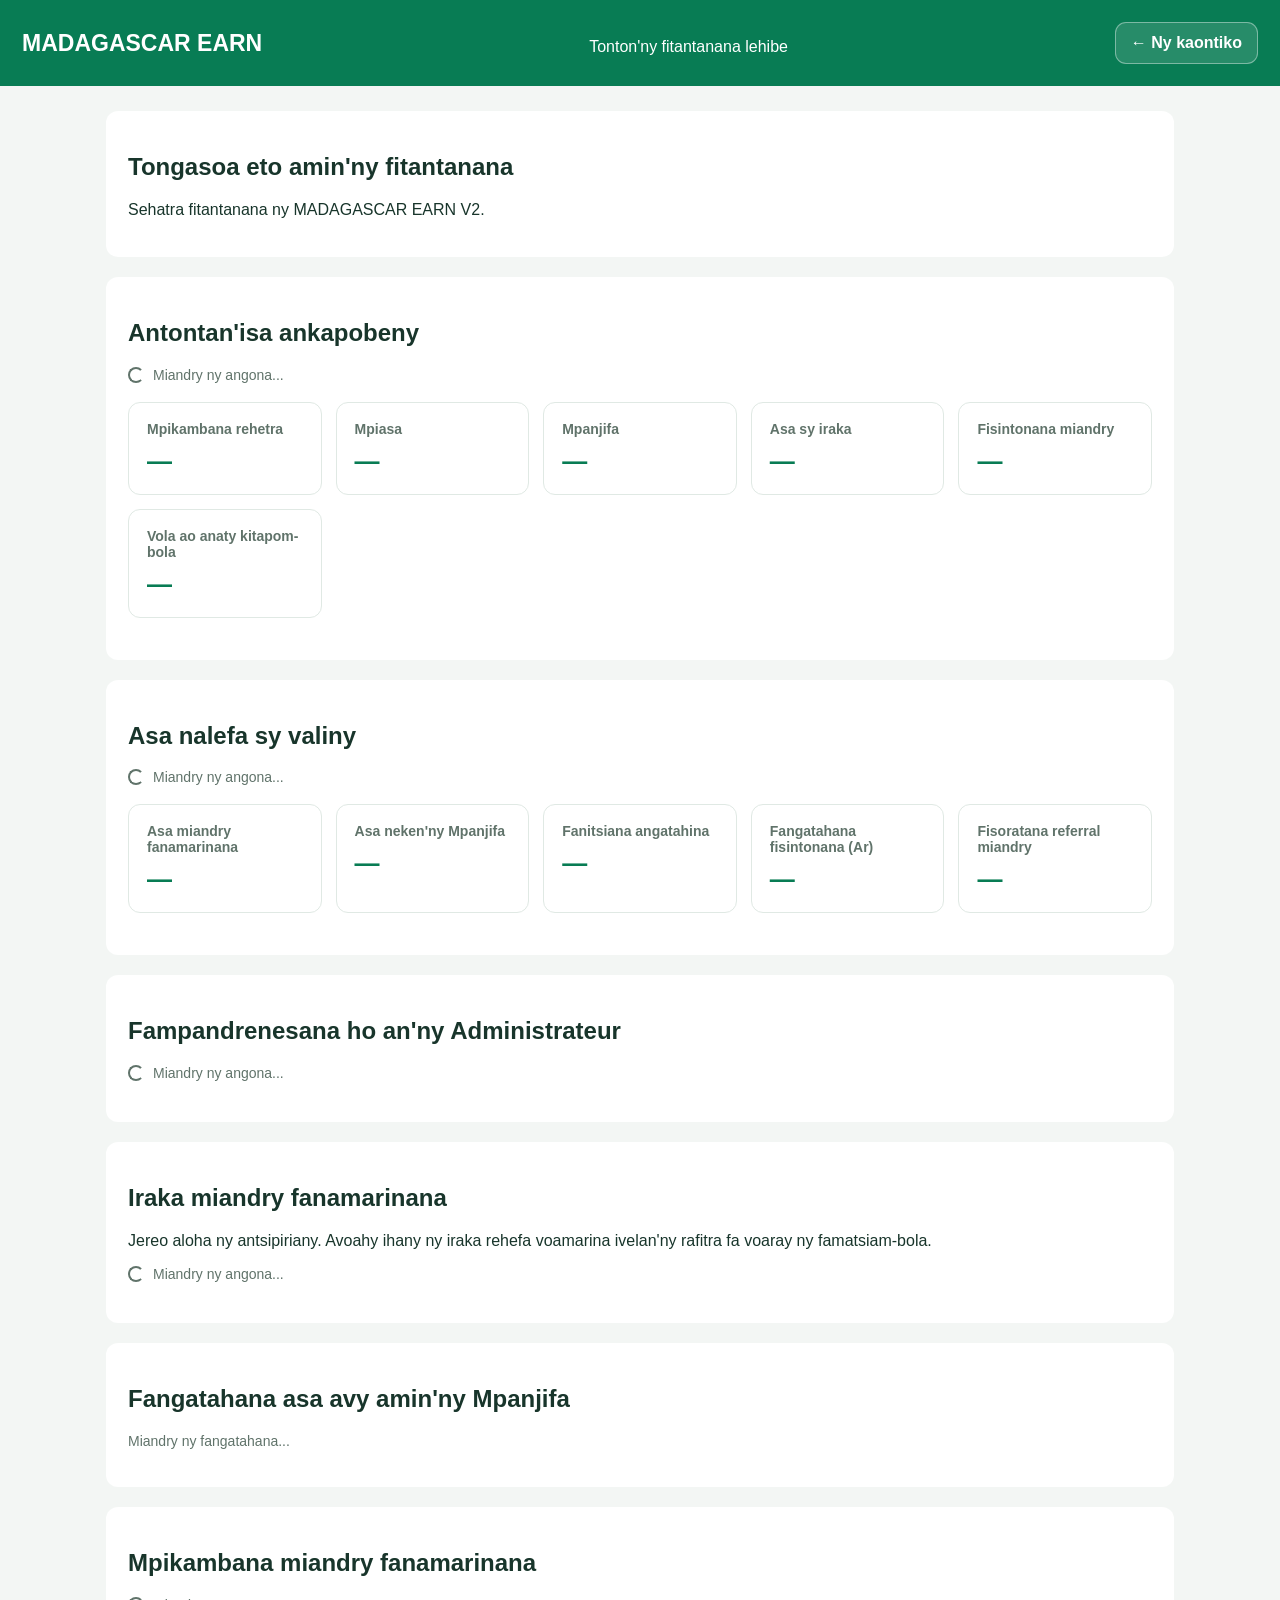
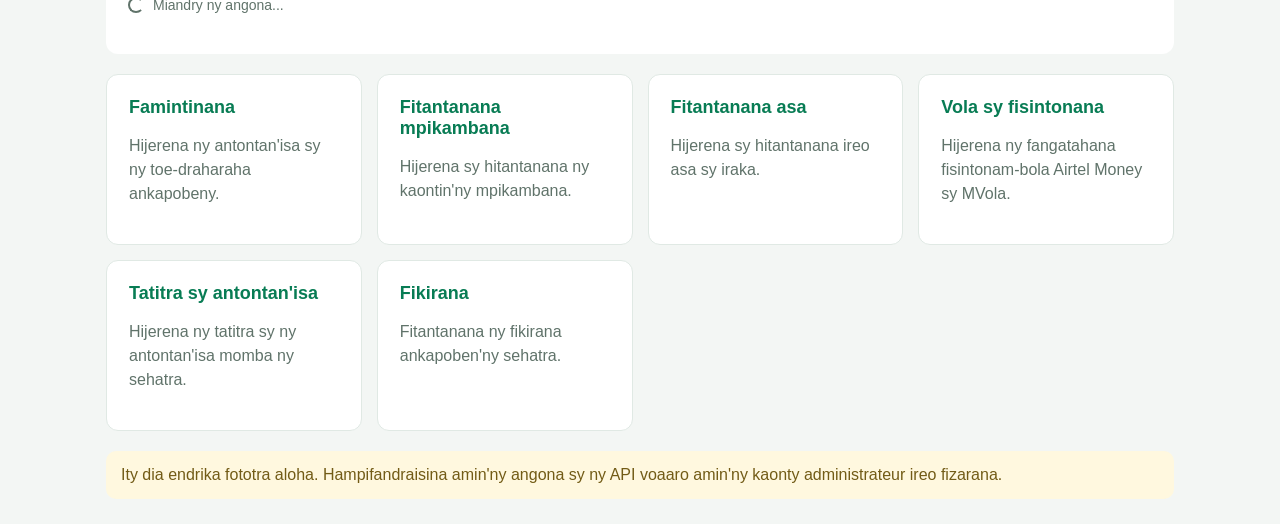
==== commit 4f13c6e0: "Add admin client job request management panel" ====
--- a/admin.html
+++ b/admin.html
@@ -191,6 +191,11 @@
       <div id="pendingMissionList" class="menu"></div>
     </section>
 
+    <section class="welcome">
+      <h2>Fangatahana asa avy amin'ny Mpanjifa</h2>
+      <p id="jobRequestStatus" class="stat-status">Miandry ny fangatahana...</p>
+      <div id="jobRequestList" class="menu"></div>
+    </section>
     <section class="welcome">
       <h2>Mpikambana miandry fanamarinana</h2>
       <p id="pendingMembersStatus" class="stat-status"><span class="me-loading"><span class="me-spinner" aria-hidden="true"></span>Miandry ny angona...</span></p>
@@ -443,5 +448,47 @@
 
 loadPendingMembers();
 
+
+async function loadJobRequests(){
+ const status=document.getElementById("jobRequestStatus"),list=document.getElementById("jobRequestList");
+ try{
+  const response=await fetch("/api/admin/requests",{credentials:"same-origin",cache:"no-store"});
+  const result=await response.json();
+  if(!response.ok||!result.success)throw new Error(result.message||"Tsy afaka naka fangatahana.");
+  const requests=result.requests||[];
+  status.textContent=requests.length?requests.length+" fangatahana hita.":"Tsy mbola misy fangatahana.";
+  list.innerHTML=requests.length?requests.map(r=>{
+   const safe=v=>String(v??"").replace(/[&<>"']/g,ch=>({"&":"&amp;","<":"&lt;",">":"&gt;",'"':"&quot;","'":"&#39;"}[ch]));
+   const budget=r.proposed_budget_ariary?Number(r.proposed_budget_ariary).toLocaleString("fr-FR")+" Ar":"Tsy voafaritra";
+   return '<article class="item"><h2>'+safe(r.title)+'</h2>'+
+    '<p><strong>Mpanjifa:</strong> '+safe(r.client_name)+' · '+safe(r.client_email||r.client_phone||"")+'</p>'+
+    '<p><strong>Antsipiriany:</strong> '+safe(r.description)+'</p>'+
+    '<p><strong>Sokajy:</strong> '+safe(r.category||"Tsy voafaritra")+' · <strong>Tetibola:</strong> '+budget+'</p>'+
+    '<p><strong>Daty irina:</strong> '+safe(r.deadline_date||"Tsy voafaritra")+'</p>'+
+    '<label for="request-status-'+Number(r.id)+'">Sata</label><select id="request-status-'+Number(r.id)+'">'+
+    ['received','in_discussion','proposal_sent','accepted','declined'].map(v=>'<option value="'+v+'" '+(r.status===v?'selected':'')+'>'+({received:"Voaray",in_discussion:"Eo am-piresahana",proposal_sent:"Nalefa ny tolotra",accepted:"Nekena",declined:"Tsy nekena"}[v])+'</option>').join("")+
+    '</select><label for="request-budget-'+Number(r.id)+'">Tetibola nifanarahana (Ar)</label><input id="request-budget-'+Number(r.id)+'" type="number" min="1000" value="'+(r.agreed_budget_ariary||"")+'" placeholder="Ohatra: 50000">'+
+    '<label for="request-note-'+Number(r.id)+'">Fanamarihana / tolotra ho an'ny Mpanjifa</label><textarea id="request-note-'+Number(r.id)+'" rows="3" maxlength="3000">'+safe(r.admin_note||"")+'</textarea>'+
+    '<button type="button" onclick="saveJobRequest('+Number(r.id)+',this)">Tehirizo ny fanovana</button></article>';
+  }).join(""):"<p>Tsy mbola misy fangatahana asa.</p>";
+ }catch(error){status.textContent=error.message;}
+}
+async function saveJobRequest(id,button){
+ const status=document.getElementById("jobRequestStatus"),old=button.textContent;
+ button.disabled=true;button.textContent="Tehirizina...";
+ try{
+  const response=await fetch("/api/admin/requests",{method:"POST",credentials:"same-origin",cache:"no-store",headers:{"Content-Type":"application/json"},body:JSON.stringify({
+   request_id:id,status:document.getElementById("request-status-"+id).value,
+   agreed_budget_ariary:document.getElementById("request-budget-"+id).value?Number(document.getElementById("request-budget-"+id).value):null,
+   admin_note:document.getElementById("request-note-"+id).value
+  })});
+  const result=await response.json();if(!response.ok||!result.success)throw new Error(result.message||"Tsy voatahiry.");
+  status.textContent=result.message;await loadJobRequests();
+ }catch(error){status.textContent=error.message;}
+ finally{button.disabled=false;button.textContent=old;}
+}
+loadJobRequests();
+
+
 </script></body>
 </html>
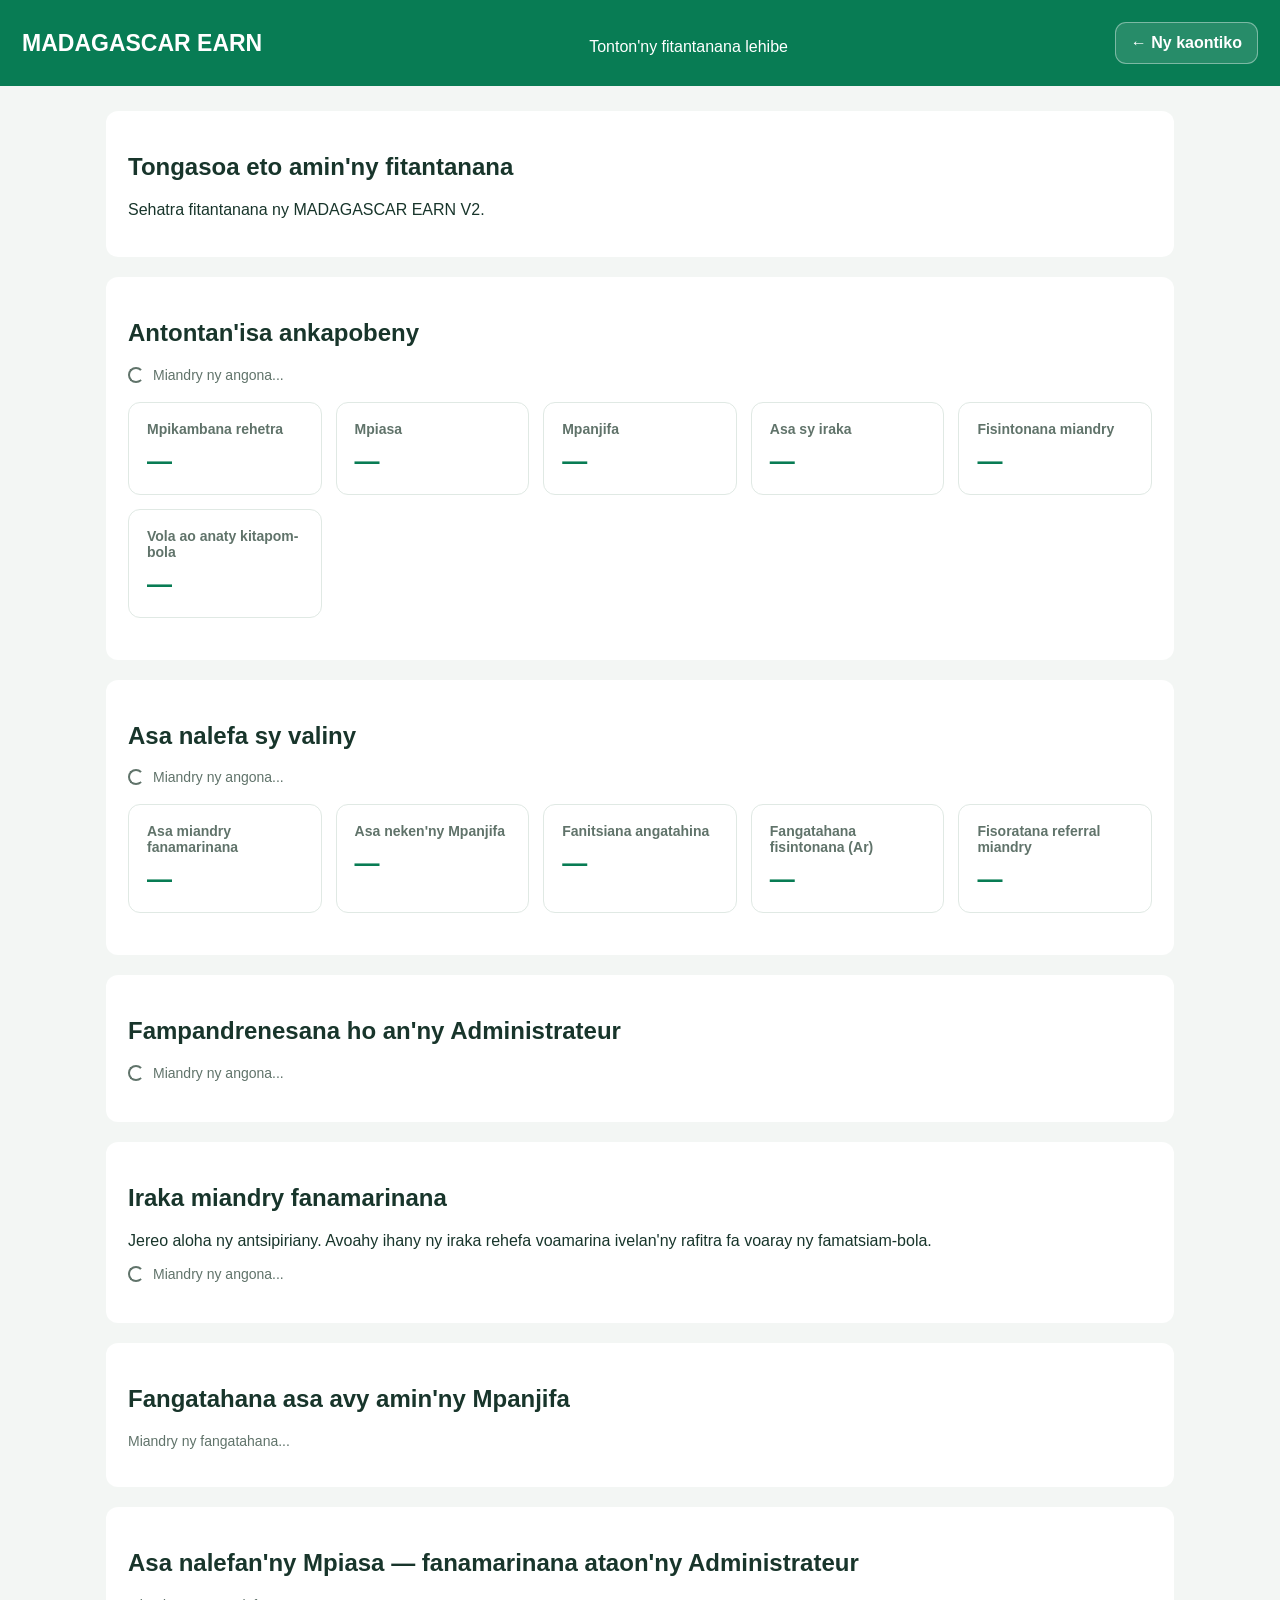
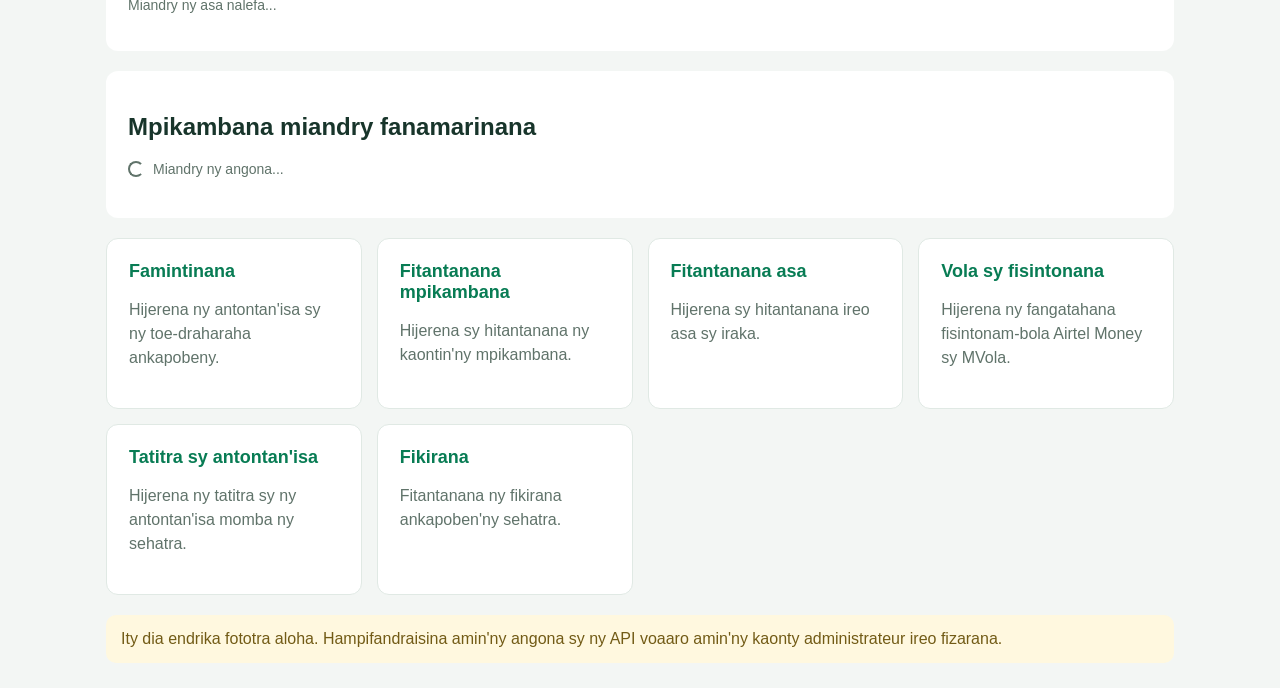
==== commit da138bc4: "Add administrator worker submission review" ====
--- a/admin.html
+++ b/admin.html
@@ -195,6 +195,11 @@
       <h2>Fangatahana asa avy amin'ny Mpanjifa</h2>
       <p id="jobRequestStatus" class="stat-status">Miandry ny fangatahana...</p>
       <div id="jobRequestList" class="menu"></div>
+    </section>
+    <section class="welcome">
+      <h2>Asa nalefan'ny Mpiasa — fanamarinana ataon'ny Administrateur</h2>
+      <p id="adminSubmissionsStatus" class="stat-status">Miandry ny asa nalefa...</p>
+      <div id="adminSubmissionsList" class="menu"></div>
     </section>
     <section class="welcome">
       <h2>Mpikambana miandry fanamarinana</h2>
@@ -449,6 +454,37 @@
 loadPendingMembers();
 
 
+async function loadAdminSubmissions(){
+ const status=document.getElementById("adminSubmissionsStatus"),list=document.getElementById("adminSubmissionsList");
+ try{
+  const response=await fetch("/api/admin/submissions",{credentials:"same-origin",cache:"no-store"});
+  const result=await response.json();if(!response.ok||!result.success)throw new Error(result.message||"Tsy afaka naka ny asa nalefa.");
+  const items=result.submissions||[];status.textContent=items.length?items.length+" asa mila jerena na misy fanitsiana.":"Tsy misy asa miandry fanamarinana.";
+  const safe=v=>String(v??"").replace(/[&<>"']/g,ch=>({"&":"&amp;","<":"&lt;",">":"&gt;",'"':"&quot;","'":"&#39;"}[ch]));
+  list.innerHTML=items.map(s=>'<article class="item"><h2>'+safe(s.mission_title)+'</h2><p><strong>Mpiasa:</strong> '+safe(s.worker_name)+'</p><p>'+safe(s.details||"")+'</p>'+
+   (s.proof_url?'<p><a href="'+safe(s.proof_url)+'" target="_blank" rel="noopener noreferrer">Hijery porofo</a></p>':"")+
+   '<label for="submission-note-'+Number(s.id)+'">Antony / fanamarihana (takiana raha misy fanitsiana na fandavana)</label><textarea id="submission-note-'+Number(s.id)+'" rows="2"></textarea>'+
+   '<button type="button" onclick="reviewAdminSubmission('+Number(s.id)+',\\'approved\\',this)">Ekena</button>'+
+   '<button type="button" onclick="reviewAdminSubmission('+Number(s.id)+',\\'revision\\',this)">Angataho fanitsiana</button>'+
+   '<button type="button" style="background:#a63a35" onclick="reviewAdminSubmission('+Number(s.id)+',\\'rejected\\',this)">Lavina</button></article>').join("");
+ }catch(error){status.textContent=error.message;}
+}
+async function reviewAdminSubmission(id,decision,button){
+ const note=document.getElementById("submission-note-"+id).value.trim();
+ if((decision==="revision"||decision==="rejected")&&note.length<5){alert("Lazao mazava ny antony na ny fanitsiana ilaina.");return;}
+ if(!confirm("Hanamarina ity asa ity ve ianao?"))return;
+ const old=button.textContent;button.disabled=true;button.textContent="Miandry...";
+ try{
+  const response=await fetch("/api/admin/submissions",{method:"POST",credentials:"same-origin",cache:"no-store",headers:{"Content-Type":"application/json"},body:JSON.stringify({submission_id:id,decision,note})});
+  const result=await response.json();if(!response.ok||!result.success)throw new Error(result.message||"Tsy tontosa.");
+  document.getElementById("adminSubmissionsStatus").textContent=result.message;await loadAdminSubmissions();
+ }catch(error){document.getElementById("adminSubmissionsStatus").textContent=error.message;}
+ finally{button.disabled=false;button.textContent=old;}
+}
+loadAdminSubmissions();
+
+
+
 async function loadJobRequests(){
  const status=document.getElementById("jobRequestStatus"),list=document.getElementById("jobRequestList");
  try{
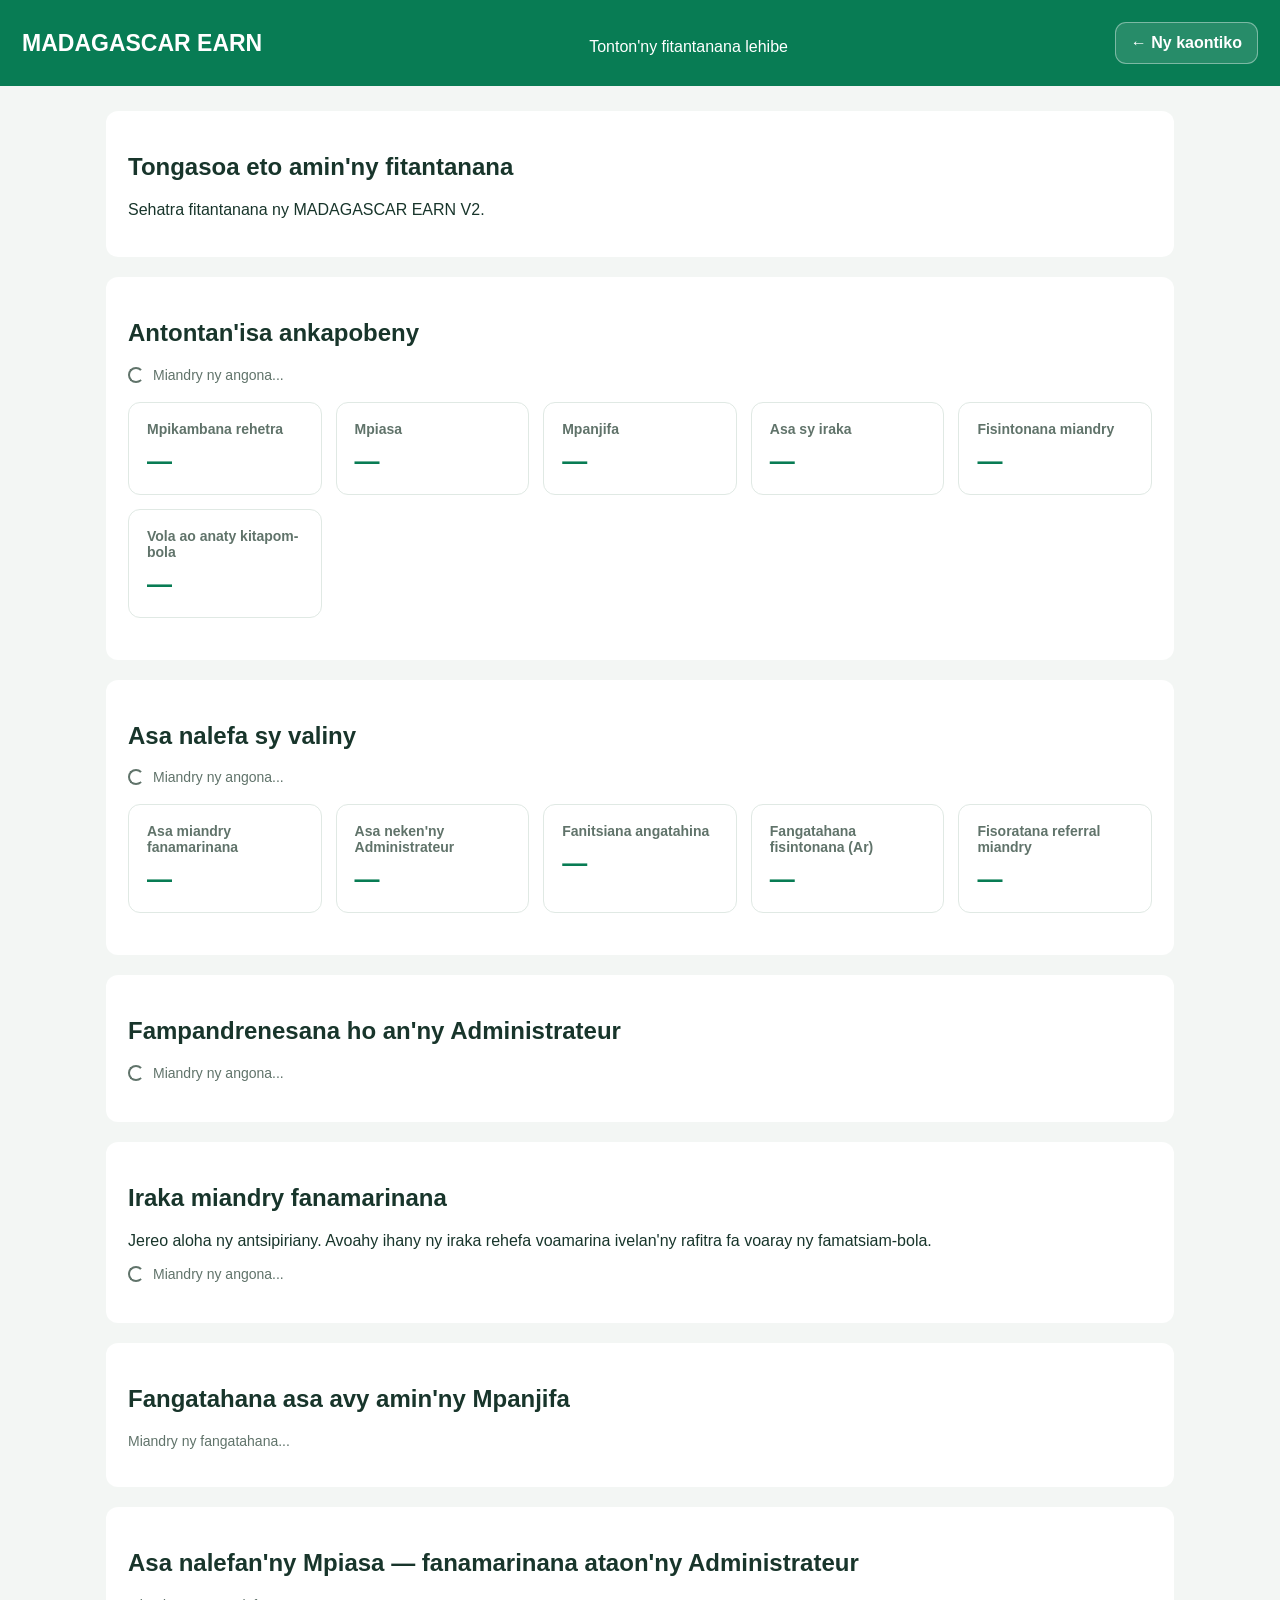
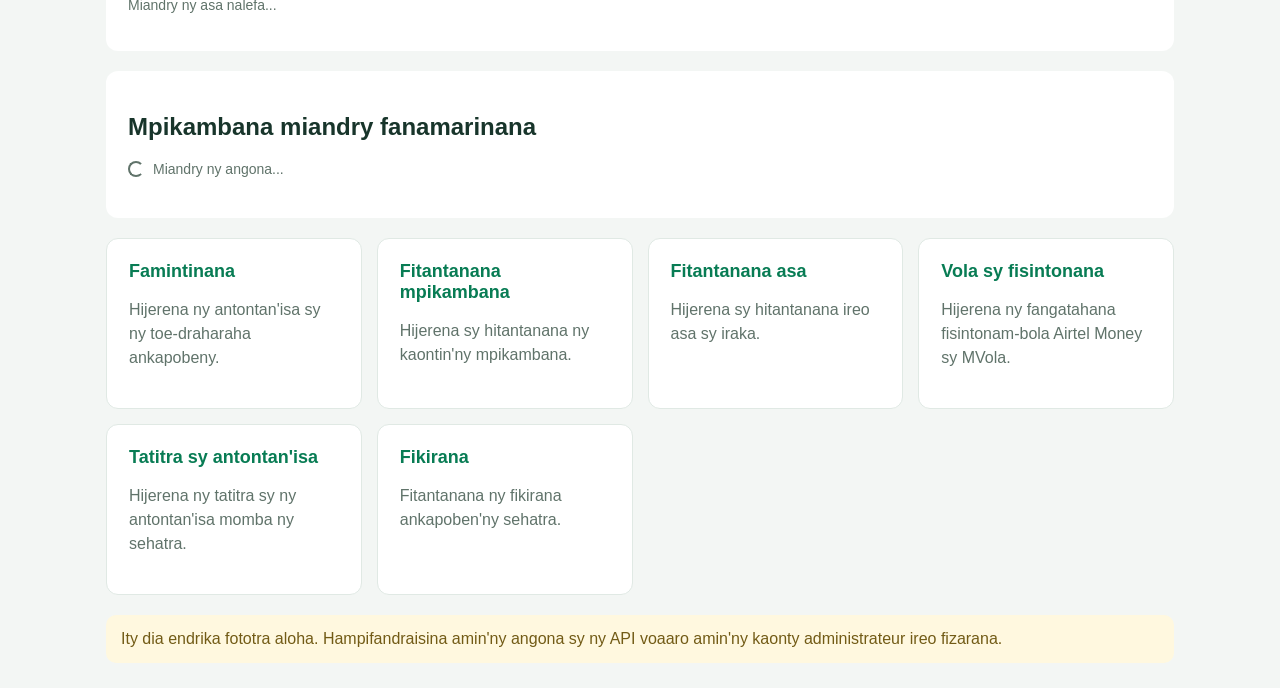
==== commit 4c7fc147: "Clarify administrator submission statistics" ====
--- a/admin.html
+++ b/admin.html
@@ -173,7 +173,7 @@
       <p id="submissionStatus" class="stat-status"><span class="me-loading"><span class="me-spinner" aria-hidden="true"></span>Miandry ny angona...</span></p>
       <div class="statistics">
         <article class="stat-card"><h3>Asa miandry fanamarinana</h3><strong id="submittedCount">—</strong></article>
-        <article class="stat-card"><h3>Asa neken'ny Mpanjifa</h3><strong id="approvedCount">—</strong></article>
+        <article class="stat-card"><h3>Asa neken'ny Administrateur</h3><strong id="approvedCount">—</strong></article>
         <article class="stat-card"><h3>Fanitsiana angatahina</h3><strong id="revisionCount">—</strong></article>
         <article class="stat-card"><h3>Fangatahana fisintonana (Ar)</h3><strong id="pendingWithdrawalAmount">—</strong></article>
         <article class="stat-card"><h3>Fisoratana referral miandry</h3><strong id="pendingReferralCount">—</strong></article>
@@ -464,9 +464,9 @@
   list.innerHTML=items.map(s=>'<article class="item"><h2>'+safe(s.mission_title)+'</h2><p><strong>Mpiasa:</strong> '+safe(s.worker_name)+'</p><p>'+safe(s.details||"")+'</p>'+
    (s.proof_url?'<p><a href="'+safe(s.proof_url)+'" target="_blank" rel="noopener noreferrer">Hijery porofo</a></p>':"")+
    '<label for="submission-note-'+Number(s.id)+'">Antony / fanamarihana (takiana raha misy fanitsiana na fandavana)</label><textarea id="submission-note-'+Number(s.id)+'" rows="2"></textarea>'+
-   '<button type="button" onclick="reviewAdminSubmission('+Number(s.id)+',\\'approved\\',this)">Ekena</button>'+
-   '<button type="button" onclick="reviewAdminSubmission('+Number(s.id)+',\\'revision\\',this)">Angataho fanitsiana</button>'+
-   '<button type="button" style="background:#a63a35" onclick="reviewAdminSubmission('+Number(s.id)+',\\'rejected\\',this)">Lavina</button></article>').join("");
+   '<button type="button" onclick="reviewAdminSubmission('+Number(s.id)+',&quot;approved&quot;,this)">Ekena</button>'+
+   '<button type="button" onclick="reviewAdminSubmission('+Number(s.id)+',&quot;revision&quot;,this)">Angataho fanitsiana</button>'+
+   '<button type="button" style="background:#a63a35" onclick="reviewAdminSubmission('+Number(s.id)+',&quot;rejected&quot;,this)">Lavina</button></article>').join("");
  }catch(error){status.textContent=error.message;}
 }
 async function reviewAdminSubmission(id,decision,button){
